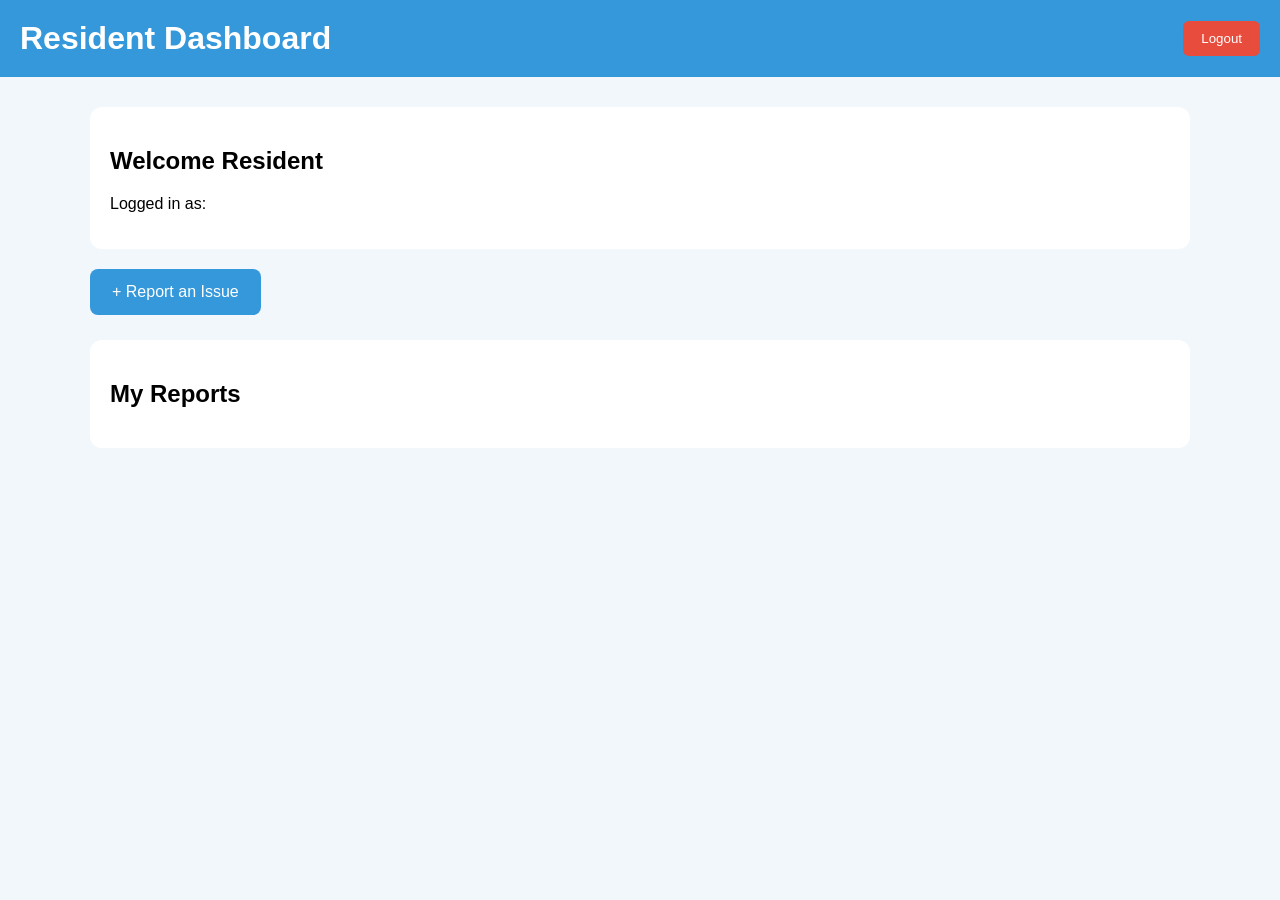
==== resident.html @ 7d19bd4a "Upload Infrastructure Report Platform files" ====
<!DOCTYPE html>
<html lang="en">

<head>
   

    <meta charset="UTF-8">

    <meta name="viewport"
          content="width=device-width, initial-scale=1.0">

    <title>Resident Dashboard</title>
    <link rel="stylesheet" href="css/style.css">

    <style>

        body {
            margin: 0;
            font-family: Arial, sans-serif;
            background: #f2f7fb;
        }

        header {
            background: #3498db;
            color: white;
            padding: 20px;
        }

        header h1 {
            margin: 0;
        }

        .top {
            display: flex;
            justify-content: space-between;
            align-items: center;
        }

        .logout {
            width: auto;
            background: #e74c3c;
            padding: 10px 18px;
            border: none;
            border-radius: 6px;
            color: white;
            cursor: pointer;
        }

        .container {
            width: 90%;
            max-width: 1100px;
            margin: 30px auto;
        }

        .welcome {
            background: white;
            padding: 20px;
            border-radius: 12px;
            margin-bottom: 20px;
        }

        .report-button {
            display: inline-block;
            background: #3498db;
            color: white;
            padding: 14px 22px;
            border-radius: 8px;
            text-decoration: none;
            margin-bottom: 25px;
        }

        .reports {
            background: white;
            padding: 20px;
            border-radius: 12px;
        }

        .report-card {
            border: 1px solid #ddd;
            border-radius: 10px;
            padding: 18px;
            margin-top: 15px;
        }

        .status {
            font-weight: bold;
        }

        .pending {
            color: orange;
        }

        .progress {
            color: #3498db;
        }

        .completed {
            color: green;
        }

        .no-reports {
            color: #777;
        }

    </style>

</head>

<body>

<header>

    <div class="top">

        <h1>Resident Dashboard</h1>

        <button class="logout"
                onclick="logout()">
            Logout
        </button>

    </div>

</header>


<div class="container">


    <div class="welcome">

        <h2>Welcome Resident</h2>

        <p>
            Logged in as:
            <strong id="userEmail"></strong>
        </p>

    </div>


    <a href="report.html"
       class="report-button">

        + Report an Issue

    </a>


    <div class="reports">

        <h2>My Reports</h2>

        <div id="reportList"></div>

    </div>

</div>

<script src="js/resident.js"></script>

</body>
</html>
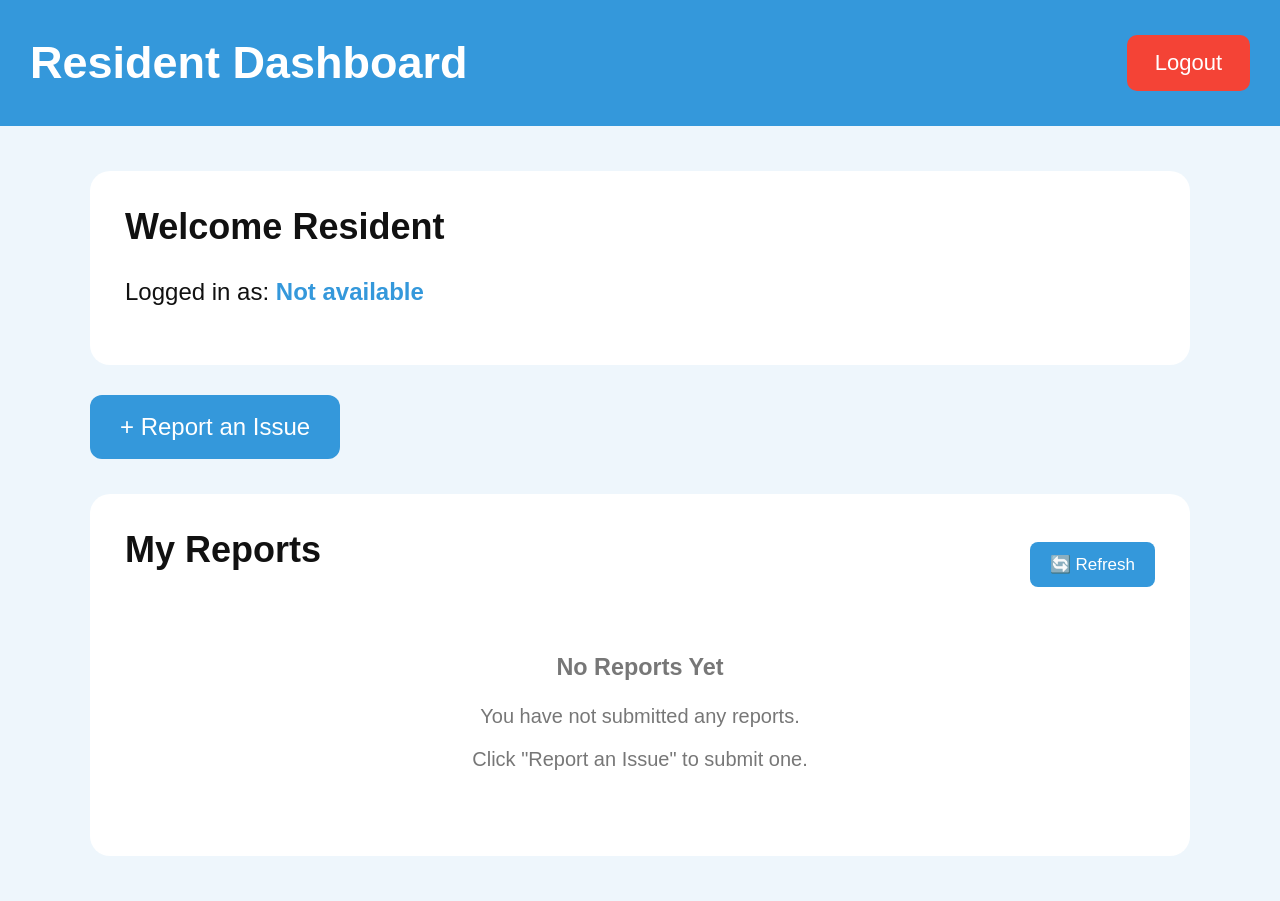
==== commit 3d549669: "updated resident dashboard" ====
--- a/resident.html
+++ b/resident.html
@@ -2,120 +2,225 @@
 <html lang="en">
 
 <head>
-   
-
     <meta charset="UTF-8">
-
-    <meta name="viewport"
-          content="width=device-width, initial-scale=1.0">
+    <meta name="viewport" content="width=device-width, initial-scale=1.0">
 
     <title>Resident Dashboard</title>
-    <link rel="stylesheet" href="css/style.css">
 
     <style>
+
+        * {
+            box-sizing: border-box;
+        }
 
         body {
             margin: 0;
             font-family: Arial, sans-serif;
-            background: #f2f7fb;
-        }
+            background: #eef6fc;
+            color: #111;
+        }
+
+        /* HEADER */
 
         header {
             background: #3498db;
             color: white;
-            padding: 20px;
-        }
-
-        header h1 {
-            margin: 0;
-        }
-
-        .top {
+            padding: 35px 30px;
+        }
+
+        .header-content {
             display: flex;
             justify-content: space-between;
             align-items: center;
         }
 
+        header h1 {
+            margin: 0;
+            font-size: 45px;
+        }
+
         .logout {
-            width: auto;
-            background: #e74c3c;
-            padding: 10px 18px;
+            background: #f44336;
+            color: white;
             border: none;
-            border-radius: 6px;
-            color: white;
+            padding: 15px 28px;
+            font-size: 22px;
+            border-radius: 10px;
             cursor: pointer;
         }
 
+        .logout:hover {
+            background: #d32f2f;
+        }
+
+        /* MAIN */
+
         .container {
-            width: 90%;
+            width: 92%;
             max-width: 1100px;
-            margin: 30px auto;
-        }
-
-        .welcome {
+            margin: 45px auto;
+        }
+
+        /* WELCOME CARD */
+
+        .welcome-card {
             background: white;
-            padding: 20px;
-            border-radius: 12px;
-            margin-bottom: 20px;
-        }
+            padding: 35px;
+            border-radius: 20px;
+            margin-bottom: 30px;
+        }
+
+        .welcome-card h2 {
+            font-size: 36px;
+            margin-top: 0;
+        }
+
+        .welcome-card p {
+            font-size: 24px;
+        }
+
+        #userEmail {
+            font-weight: bold;
+            color: #3498db;
+        }
+
+        /* REPORT BUTTON */
 
         .report-button {
             display: inline-block;
             background: #3498db;
             color: white;
-            padding: 14px 22px;
+            text-decoration: none;
+            padding: 18px 30px;
+            border-radius: 12px;
+            font-size: 24px;
+            margin-bottom: 35px;
+        }
+
+        .report-button:hover {
+            background: #2583c4;
+        }
+
+        /* REPORT CARD */
+
+        .reports-card {
+            background: white;
+            padding: 35px;
+            border-radius: 20px;
+        }
+
+        .reports-header {
+            display: flex;
+            justify-content: space-between;
+            align-items: center;
+        }
+
+        .reports-header h2 {
+            font-size: 36px;
+            margin-top: 0;
+        }
+
+        .refresh {
+            background: #3498db;
+            color: white;
+            border: none;
+            padding: 12px 20px;
             border-radius: 8px;
-            text-decoration: none;
-            margin-bottom: 25px;
-        }
-
-        .reports {
-            background: white;
-            padding: 20px;
+            font-size: 17px;
+            cursor: pointer;
+        }
+
+        .refresh:hover {
+            background: #2583c4;
+        }
+
+        /* EACH REPORT */
+
+        .report {
+            border: 1px solid #ddd;
             border-radius: 12px;
-        }
-
-        .report-card {
-            border: 1px solid #ddd;
+            padding: 22px;
+            margin-top: 20px;
+            background: #fafafa;
+        }
+
+        .report h3 {
+            color: #3498db;
+            margin-top: 0;
+        }
+
+        .report p {
+            font-size: 18px;
+            margin: 10px 0;
+        }
+
+        /* STATUS */
+
+        .status {
+            display: inline-block;
+            padding: 7px 15px;
+            border-radius: 20px;
+            font-weight: bold;
+        }
+
+        .pending {
+            background: #fff3cd;
+            color: #856404;
+        }
+
+        .assigned {
+            background: #cfe2ff;
+            color: #084298;
+        }
+
+        .inprogress {
+            background: #cff4fc;
+            color: #055160;
+        }
+
+        .completed {
+            background: #d1e7dd;
+            color: #0f5132;
+        }
+
+        .rejected {
+            background: #f8d7da;
+            color: #842029;
+        }
+
+        /* PHOTO */
+
+        .report-photo {
+            width: 250px;
+            max-width: 100%;
             border-radius: 10px;
-            padding: 18px;
             margin-top: 15px;
         }
 
-        .status {
-            font-weight: bold;
-        }
-
-        .pending {
-            color: orange;
-        }
-
-        .progress {
-            color: #3498db;
-        }
-
-        .completed {
-            color: green;
-        }
-
-        .no-reports {
+        /* NO REPORT */
+
+        .no-report {
+            text-align: center;
             color: #777;
+            font-size: 20px;
+            padding: 30px;
         }
 
     </style>
-
 </head>
 
+
 <body>
 
+<!-- HEADER -->
+
 <header>
 
-    <div class="top">
+    <div class="header-content">
 
         <h1>Resident Dashboard</h1>
 
-        <button class="logout"
-                onclick="logout()">
+        <button class="logout" onclick="logout()">
             Logout
         </button>
 
@@ -124,40 +229,532 @@
 </header>
 
 
+<!-- MAIN -->
+
 <div class="container">
 
 
-    <div class="welcome">
-
-        <h2>Welcome Resident</h2>
+    <!-- WELCOME -->
+
+    <div class="welcome-card">
+
+        <h2>
+            Welcome <span id="residentName">Resident</span>
+        </h2>
 
         <p>
             Logged in as:
-            <strong id="userEmail"></strong>
+            <span id="userEmail">Loading...</span>
         </p>
 
     </div>
 
 
-    <a href="report.html"
-       class="report-button">
-
+    <!-- REPORT BUTTON -->
+
+    <a href="report.html" class="report-button">
         + Report an Issue
-
     </a>
 
 
-    <div class="reports">
-
-        <h2>My Reports</h2>
-
-        <div id="reportList"></div>
+    <!-- REPORT HISTORY -->
+
+    <div class="reports-card">
+
+        <div class="reports-header">
+
+            <h2>My Reports</h2>
+
+            <button class="refresh" onclick="loadReports()">
+                🔄 Refresh
+            </button>
+
+        </div>
+
+        <div id="reportHistory">
+
+            <p class="no-report">
+                Loading reports...
+            </p>
+
+        </div>
 
     </div>
 
+
 </div>
 
-<script src="js/resident.js"></script>
+
+<script>
+
+/* =====================================================
+   GET LOGGED-IN USER
+   ===================================================== */
+
+function getCurrentUser() {
+
+    let user = localStorage.getItem("currentUser");
+
+    if (!user) {
+
+        user = localStorage.getItem("loggedInUser");
+
+    }
+
+    if (!user) {
+
+        user = localStorage.getItem("user");
+
+    }
+
+    if (!user) {
+
+        return null;
+
+    }
+
+    try {
+
+        return JSON.parse(user);
+
+    }
+
+    catch (error) {
+
+        return {
+            email: user
+        };
+
+    }
+
+}
+
+
+/* =====================================================
+   DISPLAY USER
+   ===================================================== */
+
+function loadUser() {
+
+    const user = getCurrentUser();
+
+    const nameElement =
+        document.getElementById("residentName");
+
+    const emailElement =
+        document.getElementById("userEmail");
+
+
+    if (!user) {
+
+        nameElement.textContent = "Resident";
+
+        emailElement.textContent =
+            "Not available";
+
+        return;
+
+    }
+
+
+    /* GET EMAIL */
+
+    const email =
+        user.email ||
+        user.gmail ||
+        user.userEmail ||
+        user.username ||
+        "";
+
+
+    /* GET NAME */
+
+    const name =
+        user.name ||
+        user.fullName ||
+        user.username ||
+        "Resident";
+
+
+    nameElement.textContent = name;
+
+    emailElement.textContent =
+        email || "Resident";
+
+}
+
+
+/* =====================================================
+   LOAD REPORTS
+   ===================================================== */
+
+function loadReports() {
+
+    const history =
+        document.getElementById("reportHistory");
+
+
+    let reports = [];
+
+
+    try {
+
+        reports =
+            JSON.parse(
+                localStorage.getItem("reports")
+            ) || [];
+
+    }
+
+    catch (error) {
+
+        console.log("Error reading reports");
+
+        reports = [];
+
+    }
+
+
+    console.log("ALL REPORTS:", reports);
+
+
+    /* GET CURRENT USER */
+
+    const user =
+        getCurrentUser();
+
+
+    let email = "";
+
+
+    if (user) {
+
+        email =
+            (
+                user.email ||
+                user.gmail ||
+                user.userEmail ||
+                user.username ||
+                ""
+            ).toLowerCase();
+
+    }
+
+
+    console.log("CURRENT USER EMAIL:", email);
+
+
+    /* =================================================
+       FILTER USER REPORTS
+       ================================================= */
+
+    let myReports = reports.filter(function(report) {
+
+        const reportEmail =
+            (
+                report.email ||
+                report.gmail ||
+                report.userEmail ||
+                report.residentEmail ||
+                report.reportedBy ||
+                ""
+            ).toLowerCase();
+
+
+        return reportEmail === email;
+
+    });
+
+
+    /*
+       If the reports were created by your previous
+       version and do not contain an email field,
+       display them so they are not lost.
+    */
+
+    if (
+        myReports.length === 0 &&
+        reports.length > 0
+    ) {
+
+        const reportsWithoutEmail =
+            reports.filter(function(report) {
+
+                return !(
+                    report.email ||
+                    report.gmail ||
+                    report.userEmail ||
+                    report.residentEmail ||
+                    report.reportedBy
+                );
+
+            });
+
+
+        if (reportsWithoutEmail.length > 0) {
+
+            myReports =
+                reportsWithoutEmail;
+
+        }
+
+    }
+
+
+    /* =================================================
+       NO REPORTS
+       ================================================= */
+
+    if (myReports.length === 0) {
+
+        history.innerHTML = `
+
+            <div class="no-report">
+
+                <h3>No Reports Yet</h3>
+
+                <p>
+                    You have not submitted any reports.
+                </p>
+
+                <p>
+                    Click "Report an Issue" to submit one.
+                </p>
+
+            </div>
+
+        `;
+
+        return;
+
+    }
+
+
+    /* =================================================
+       DISPLAY REPORTS
+       ================================================= */
+
+    history.innerHTML = "";
+
+
+    /*
+       Newest report first
+    */
+
+    myReports.reverse();
+
+
+    myReports.forEach(function(report, index) {
+
+
+        const reportNumber =
+            report.id ||
+            report.reportId ||
+            index + 1;
+
+
+        const problem =
+            report.problem ||
+            report.issue ||
+            report.title ||
+            "Infrastructure Issue";
+
+
+        const location =
+            report.location ||
+            report.address ||
+            "Not specified";
+
+
+        const description =
+            report.description ||
+            report.details ||
+            "No description";
+
+
+        const date =
+            report.date ||
+            report.createdAt ||
+            "Not available";
+
+
+        const staff =
+            report.assignedStaff ||
+            report.staff ||
+            report.assignedTo ||
+            "Not Assigned";
+
+
+        const status =
+            report.status ||
+            "Pending";
+
+
+        /* STATUS CLASS */
+
+        let statusClass =
+            status.toLowerCase()
+                  .replace(/\s+/g, "");
+
+
+        if (statusClass === "inprogress") {
+
+            statusClass = "inprogress";
+
+        }
+
+        else if (statusClass === "assigned") {
+
+            statusClass = "assigned";
+
+        }
+
+        else if (statusClass === "completed") {
+
+            statusClass = "completed";
+
+        }
+
+        else if (statusClass === "rejected") {
+
+            statusClass = "rejected";
+
+        }
+
+        else {
+
+            statusClass = "pending";
+
+        }
+
+
+        /* CREATE REPORT */
+
+        const reportDiv =
+            document.createElement("div");
+
+
+        reportDiv.className =
+            "report";
+
+
+        reportDiv.innerHTML = `
+
+            <h3>
+                Report #${reportNumber}
+            </h3>
+
+            <p>
+                <strong>Problem:</strong>
+                ${problem}
+            </p>
+
+            <p>
+                <strong>Location:</strong>
+                ${location}
+            </p>
+
+            <p>
+                <strong>Description:</strong>
+                ${description}
+            </p>
+
+            <p>
+                <strong>Date:</strong>
+                ${date}
+            </p>
+
+            <p>
+                <strong>Assigned Staff:</strong>
+                ${staff}
+            </p>
+
+            <p>
+                <strong>Status:</strong>
+
+                <span class="status ${statusClass}">
+                    ${status}
+                </span>
+
+            </p>
+
+        `;
+
+
+        /* =================================================
+           PHOTO
+           ================================================= */
+
+        const photo =
+            report.photo ||
+            report.image ||
+            report.photoUrl;
+
+
+        if (photo) {
+
+            const image =
+                document.createElement("img");
+
+
+            image.src = photo;
+
+            image.className =
+                "report-photo";
+
+            image.alt =
+                "Uploaded Report Photo";
+
+
+            reportDiv.appendChild(image);
+
+        }
+
+
+        history.appendChild(reportDiv);
+
+    });
+
+}
+
+
+/* =====================================================
+   LOGOUT
+   ===================================================== */
+
+function logout() {
+
+    localStorage.removeItem("currentUser");
+
+    localStorage.removeItem("loggedInUser");
+
+    localStorage.removeItem("user");
+
+
+    window.location.href =
+        "index.html";
+
+}
+
+
+/* =====================================================
+   PAGE LOAD
+   ===================================================== */
+
+document.addEventListener(
+    "DOMContentLoaded",
+    function() {
+
+        loadUser();
+
+        loadReports();
+
+    }
+);
+
+</script>
+
 
 </body>
+
 </html>
